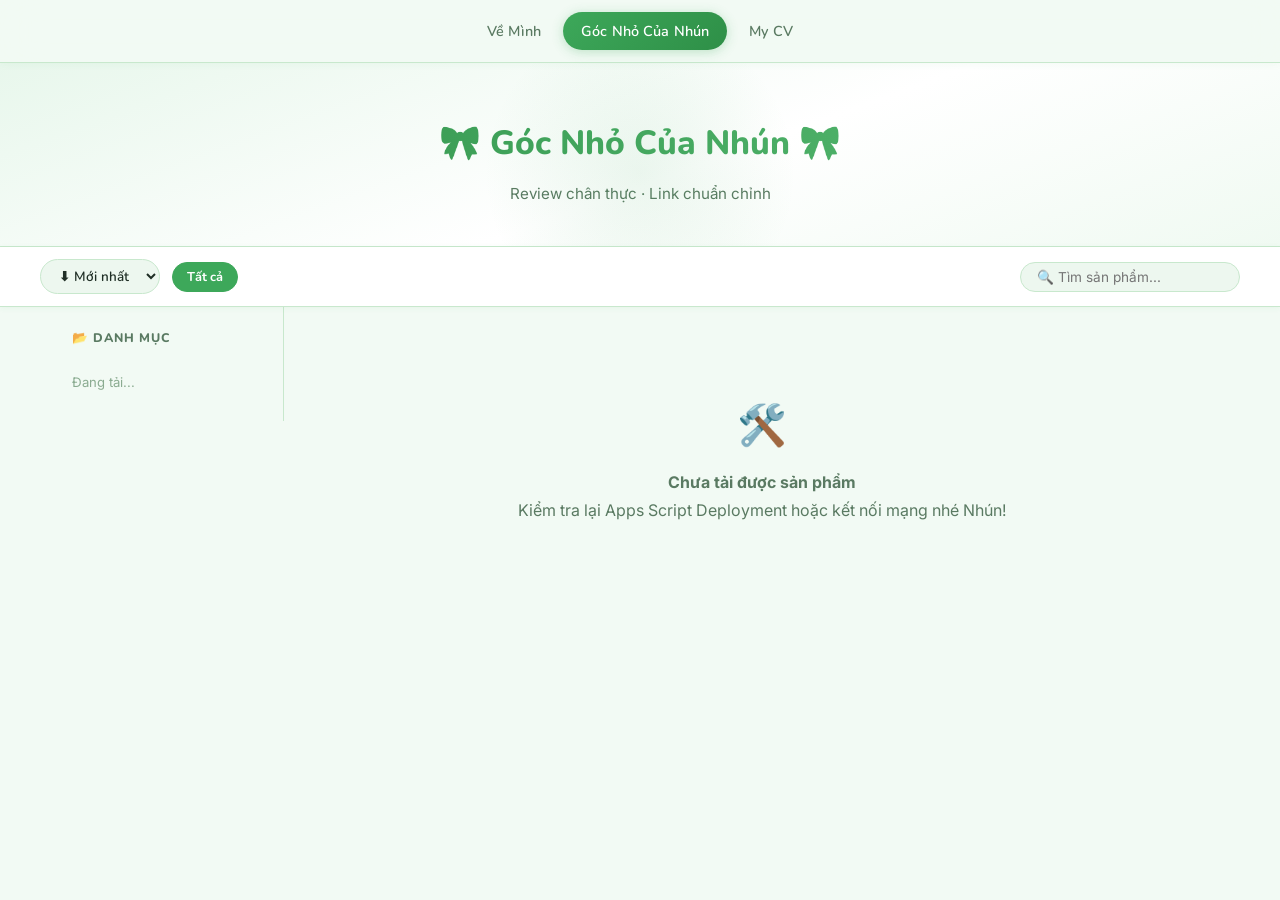
==== goc-nho.html @ 7b0ddc3e "Create structure source code" ====
<!DOCTYPE html>
<html lang="vi">
<head>
    <meta charset="UTF-8">
    <meta name="viewport" content="width=device-width, initial-scale=1.0">
    <title>Góc Nhỏ Của Nhún | Review sản phẩm</title>
    <meta name="description" content="Review chân thực, link affiliate chuẩn chỉnh từ Nhung Nguyễn.">
    <link rel="stylesheet" href="assets/css/style.css">
    <link rel="stylesheet" href="assets/css/goc-nho.css">
</head>
<body>
    <nav class="navbar">
        <a href="index.html">Về Mình</a>
        <a href="goc-nho.html" class="active">Góc Nhỏ Của Nhún</a>
        <a href="#" onclick="alert('Vui lòng liên hệ gmail nhung14042001@gmail.com'); return false;">My CV</a>
    </nav>

    <header class="shop-header">
        <h1>🎀 Góc Nhỏ Của Nhún 🎀</h1>
        <p>Review chân thực · Link chuẩn chỉnh</p>
    </header>

    <!-- Toolbar: Sort / Filter / Search -->
    <div class="toolbar">
        <div class="toolbar-inner">
            <select class="sort-select" id="sortSelect">
                <option value="newest">⬇ Mới nhất</option>
                <option value="oldest">⬆ Cũ nhất</option>
                <option value="az">A → Z</option>
            </select>

            <div class="filter-pills" id="filterPills">
                <button class="pill-btn active" data-cat="all">Tất cả</button>
                <!-- Categories added by JS -->
            </div>

            <div class="search-wrap">
                <input type="text" id="searchInput" class="search-input" placeholder="🔍 Tìm sản phẩm...">
            </div>
        </div>
    </div>

    <!-- Content: Sidebar + Grid -->
    <div class="content-layout">
        <aside class="sidebar" id="sidebar">
            <div class="sidebar-title">📂 Danh mục</div>
            <div id="categoryTree">
                <p style="font-size:0.82rem;color:var(--text-light);padding:8px">Đang tải...</p>
            </div>
        </aside>

        <main class="product-area">
            <div class="product-grid" id="productGrid">
                <p class="loading">✨ Đang tải sản phẩm từ Google Sheets...</p>
            </div>
            <p class="no-results hidden" id="noResults">😅 Không tìm thấy sản phẩm phù hợp</p>
        </main>
    </div>

    <script src="assets/js/api.js"></script>
</body>
</html>
---- assets/css/style.css ----
/* ===== GOOGLE FONTS ===== */
@import url('https://fonts.googleapis.com/css2?family=Nunito:wght@400;500;600;700;800&family=Inter:wght@300;400;500;600&display=swap');

/* ===== DESIGN TOKENS — Light Pastel Green ===== */
:root {
    /* Backgrounds */
    --bg:           #f2faf4;          /* very light sage */
    --bg-card:      #ffffff;
    --bg-card2:     #edf7ef;
    --bg-nav:       rgba(242, 250, 244, 0.92);

    /* Greens */
    --green-50:     #f0faf2;
    --green-100:    #d8f3de;
    --green-200:    #b4e8bf;
    --green-400:    #5bbf77;
    --green-500:    #3da85a;          /* main accent */
    --green-600:    #2e8f47;          /* darker accent */
    --green-700:    #1e6b32;

    /* Accent aliases */
    --accent:       #3da85a;
    --accent2:      #2e8f47;
    --accent-soft:  #b4e8bf;
    --accent-gold:  #f5c842;          /* warm pop */

    /* Text */
    --text:         #1f2e25;          /* deep forest */
    --text-muted:   #5a7a62;
    --text-light:   #8aab90;

    /* Border */
    --border:       #c8e8cd;
    --border-light: #a8d8b0;

    /* Other */
    --radius:       16px;
    --radius-sm:    10px;
    --shadow:       0 2px 20px rgba(61, 168, 90, 0.1);
    --shadow-card:  0 1px 12px rgba(61, 168, 90, 0.08);
}

/* ===== RESET ===== */
*, *::before, *::after {
    box-sizing: border-box;
    margin: 0;
    padding: 0;
}

html { scroll-behavior: smooth; }

body {
    font-family: 'Inter', 'Nunito', sans-serif;
    background: var(--bg);
    color: var(--text);
    line-height: 1.7;
    min-height: 100vh;
    -webkit-font-smoothing: antialiased;
}

/* ===== LAYOUT ===== */
.container {
    max-width: 1000px;
    margin: 0 auto;
    padding: 40px 24px 80px;
}

/* ===== NAVBAR ===== */
.navbar {
    position: sticky;
    top: 0;
    z-index: 100;
    display: flex;
    align-items: center;
    justify-content: center;
    gap: 4px;
    padding: 12px 32px;
    background: var(--bg-nav);
    backdrop-filter: blur(20px);
    -webkit-backdrop-filter: blur(20px);
    border-bottom: 1px solid var(--border);
    box-shadow: 0 1px 8px rgba(61, 168, 90, 0.06);
}

.navbar a {
    text-decoration: none;
    color: var(--text-muted);
    font-family: 'Nunito', sans-serif;
    font-size: 0.9rem;
    font-weight: 600;
    padding: 7px 18px;
    border-radius: 99px;
    transition: all 0.22s ease;
    letter-spacing: 0.01em;
    cursor: pointer;
}

.navbar a:hover {
    background: var(--green-100);
    color: var(--accent2);
}

.navbar a.active {
    background: linear-gradient(135deg, var(--accent), var(--accent2));
    color: #fff;
    box-shadow: 0 2px 12px rgba(61, 168, 90, 0.3);
}

/* ===== PROFILE HEADER ===== */
.profile-header {
    text-align: center;
    padding: 52px 32px 36px;
    background: linear-gradient(160deg, #e8f7ec 0%, #ffffff 55%, #f0faf2 100%);
    border: 1px solid var(--border);
    border-radius: var(--radius);
    margin-bottom: 24px;
    position: relative;
    overflow: hidden;
    box-shadow: var(--shadow-card);
}

.profile-header::before {
    content: '';
    position: absolute;
    top: -80px; left: 50%;
    transform: translateX(-50%);
    width: 360px; height: 360px;
    background: radial-gradient(circle, rgba(61, 168, 90, 0.1) 0%, transparent 65%);
    pointer-events: none;
}

.profile-header h1 {
    font-family: 'Nunito', sans-serif;
    font-size: 2.1rem;
    font-weight: 800;
    letter-spacing: -0.3px;
    background: linear-gradient(90deg, var(--accent2), #5bbf77);
    -webkit-background-clip: text;
    -webkit-text-fill-color: transparent;
    background-clip: text;
    margin-bottom: 6px;
}

.profile-header .subtitle {
    font-size: 0.95rem;
    color: var(--text-muted);
    font-weight: 400;
}

/* ===== SECTION CARDS ===== */
.content-section,
.section {
    background: var(--bg-card);
    border: 1px solid var(--border);
    border-radius: var(--radius);
    padding: 26px 30px;
    margin-bottom: 20px;
    transition: border-color 0.2s ease, box-shadow 0.2s ease;
    box-shadow: var(--shadow-card);
}

.content-section:hover,
.section:hover {
    border-color: var(--border-light);
    box-shadow: 0 4px 20px rgba(61, 168, 90, 0.12);
}

.content-section h2,
.section-title {
    font-family: 'Nunito', sans-serif;
    font-size: 1rem;
    font-weight: 700;
    color: var(--accent2);
    text-transform: uppercase;
    letter-spacing: 0.08em;
    margin-bottom: 14px;
    display: flex;
    align-items: center;
    gap: 10px;
}

.content-section h2::after,
.section-title::after {
    content: '';
    flex: 1;
    height: 1px;
    background: var(--border);
}

.content-section p {
    font-size: 0.93rem;
    color: var(--text-muted);
    margin-bottom: 8px;
    line-height: 1.8;
}

.content-section p:last-child { margin-bottom: 0; }

/* ===== SHOP HEADER (goc-nho) ===== */
.shop-header {
    text-align: center;
    padding: 52px 24px 40px;
    background: linear-gradient(160deg, #e8f7ec 0%, #ffffff 55%, #f0faf2 100%);
    border-bottom: 1px solid var(--border);
    position: relative;
    overflow: hidden;
}

.shop-header::before {
    content: '';
    position: absolute;
    top: -60px; left: 50%;
    transform: translateX(-50%);
    width: 340px; height: 340px;
    background: radial-gradient(circle, rgba(61, 168, 90, 0.1) 0%, transparent 65%);
    pointer-events: none;
}

.shop-header h1 {
    font-family: 'Nunito', sans-serif;
    font-size: 2.1rem;
    font-weight: 800;
    background: linear-gradient(90deg, var(--accent2), #5bbf77);
    -webkit-background-clip: text;
    -webkit-text-fill-color: transparent;
    background-clip: text;
    margin-bottom: 8px;
}

.shop-header p {
    font-size: 0.95rem;
    color: var(--text-muted);
}

/* ===== LOADING STATE ===== */
.loading {
    text-align: center;
    color: var(--text-light);
    font-size: 0.92rem;
    padding: 60px 24px;
    width: 100%;
    grid-column: 1 / -1;
}

/* ===== FOOTER ===== */
footer {
    text-align: center;
    padding: 28px 24px;
    font-size: 0.8rem;
    color: var(--text-light);
    border-top: 1px solid var(--border);
}

/* ===== RESPONSIVE ===== */
@media (max-width: 640px) {
    .container { padding: 24px 16px 60px; }
    .profile-header { padding: 36px 18px 28px; }
    .profile-header h1 { font-size: 1.6rem; }
    .content-section, .section { padding: 20px 16px; }
    .navbar { gap: 2px; padding: 10px 12px; }
    .navbar a { padding: 6px 12px; font-size: 0.82rem; }
}
---- assets/css/goc-nho.css ----
/* ===== PRODUCT GRID PAGE ===== */

/* ---- Toolbar ---- */
.toolbar {
    background: #fff;
    border-bottom: 1px solid var(--border);
    padding: 12px 24px;
    position: sticky;
    top: 49px;
    z-index: 90;
    box-shadow: 0 1px 6px rgba(61,168,90,0.07);
}

.toolbar-inner {
    max-width: 1200px;
    margin: 0 auto;
    display: flex;
    align-items: center;
    gap: 12px;
    flex-wrap: wrap;
}

.sort-select {
    font-family: 'Nunito', sans-serif;
    font-size: 0.84rem;
    font-weight: 600;
    color: var(--text);
    background: var(--bg-card2);
    border: 1px solid var(--border);
    border-radius: 99px;
    padding: 6px 14px;
    cursor: pointer;
    outline: none;
    transition: border-color 0.2s;
}
.sort-select:focus { border-color: var(--accent); }

.filter-pills {
    display: flex;
    gap: 6px;
    flex-wrap: wrap;
    flex: 1;
}

.pill-btn {
    font-family: 'Nunito', sans-serif;
    font-size: 0.8rem;
    font-weight: 700;
    color: var(--text-muted);
    background: var(--bg-card2);
    border: 1px solid var(--border);
    border-radius: 99px;
    padding: 5px 14px;
    cursor: pointer;
    transition: all 0.18s;
    white-space: nowrap;
}
.pill-btn:hover { border-color: var(--accent); color: var(--accent2); }
.pill-btn.active {
    background: var(--accent);
    border-color: var(--accent);
    color: #fff;
}

.search-wrap { display: flex; align-items: center; }
.search-input {
    font-family: 'Inter', sans-serif;
    font-size: 0.85rem;
    color: var(--text);
    background: var(--bg-card2);
    border: 1px solid var(--border);
    border-radius: 99px;
    padding: 6px 16px;
    width: 220px;
    outline: none;
    transition: border-color 0.2s, width 0.3s;
}
.search-input:focus { border-color: var(--accent); width: 260px; }

/* ---- Layout ---- */
.content-layout {
    display: grid;
    grid-template-columns: 220px 1fr;
    gap: 0;
    max-width: 1200px;
    margin: 0 auto;
    padding: 0 24px 60px;
    align-items: start;
}

/* ---- Sidebar ---- */
.sidebar {
    position: sticky;
    top: 104px;
    max-height: calc(100vh - 120px);
    overflow-y: auto;
    padding: 20px 16px 20px 0;
    border-right: 1px solid var(--border);
}

.sidebar-title {
    font-family: 'Nunito', sans-serif;
    font-size: 0.78rem;
    font-weight: 800;
    color: var(--text-muted);
    text-transform: uppercase;
    letter-spacing: 0.08em;
    margin-bottom: 14px;
    padding-left: 8px;
}

.cat-group { margin-bottom: 4px; }

.cat-header {
    font-family: 'Nunito', sans-serif;
    font-size: 0.88rem;
    font-weight: 700;
    color: var(--text);
    padding: 6px 8px;
    border-radius: 8px;
    cursor: pointer;
    display: flex;
    align-items: center;
    gap: 6px;
    transition: background 0.15s;
    user-select: none;
}
.cat-header:hover { background: var(--green-100); }
.cat-header.active { color: var(--accent2); background: var(--green-100); }
.cat-arrow { font-size: 0.65rem; margin-left: auto; transition: transform 0.2s; }
.cat-group.open .cat-arrow { transform: rotate(90deg); }

.cat-items {
    display: none;
    padding-left: 14px;
}
.cat-group.open .cat-items { display: block; }

.cat-item {
    display: block;
    font-size: 0.8rem;
    color: var(--text-muted);
    padding: 4px 8px;
    border-radius: 6px;
    text-decoration: none;
    transition: color 0.15s, background 0.15s;
    white-space: nowrap;
    overflow: hidden;
    text-overflow: ellipsis;
    cursor: pointer;
}
.cat-item:hover { color: var(--accent2); background: var(--green-50); }
.cat-item.active { color: var(--accent2); font-weight: 600; }

/* ---- Product Area ---- */
.product-area { padding: 24px 0 0 24px; }

.product-grid {
    display: grid;
    grid-template-columns: repeat(auto-fill, minmax(210px, 1fr));
    gap: 18px;
}

/* ---- Product Card ---- */
.product-card {
    background: #fff;
    border: 1px solid var(--border);
    border-radius: var(--radius);
    overflow: hidden;
    cursor: pointer;
    transition: transform 0.22s, box-shadow 0.22s, border-color 0.22s;
    box-shadow: var(--shadow-card);
}
.product-card:hover {
    transform: translateY(-4px);
    border-color: var(--accent-soft);
    box-shadow: 0 8px 28px rgba(61,168,90,0.14);
}

.card-img {
    width: 100%;
    height: 200px;
    object-fit: cover;
    background: var(--green-50);
    display: block;
}

.card-img-placeholder {
    width: 100%;
    height: 200px;
    background: linear-gradient(135deg, var(--green-100), var(--green-200));
    display: flex;
    align-items: center;
    justify-content: center;
    font-size: 2.5rem;
}

.card-body {
    padding: 12px 14px 14px;
}

.card-category {
    font-size: 0.72rem;
    font-weight: 700;
    color: var(--accent);
    text-transform: uppercase;
    letter-spacing: 0.07em;
    margin-bottom: 4px;
}

.card-name {
    font-family: 'Nunito', sans-serif;
    font-size: 0.92rem;
    font-weight: 700;
    color: var(--text);
    line-height: 1.4;
}

/* ---- No results / Loading ---- */
.loading, .no-results {
    grid-column: 1 / -1;
    text-align: center;
    color: var(--text-light);
    font-size: 0.92rem;
    padding: 60px 24px;
}
.hidden { display: none !important; }

/* ===== DETAIL PAGE ===== */

.detail-back {
    display: inline-flex;
    align-items: center;
    gap: 6px;
    font-family: 'Nunito', sans-serif;
    font-size: 0.88rem;
    font-weight: 700;
    color: var(--accent2);
    text-decoration: none;
    padding: 6px 14px;
    border: 1px solid var(--border);
    border-radius: 99px;
    background: #fff;
    margin-bottom: 24px;
    transition: all 0.2s;
}
.detail-back:hover { background: var(--green-100); }

.detail-layout {
    display: grid;
    grid-template-columns: 300px 1fr;
    gap: 36px;
    align-items: start;
}

/* Left: image gallery */
.detail-gallery { display: flex; flex-direction: column; gap: 12px; }

.gallery-main {
    width: 100%;
    aspect-ratio: 1 / 1;
    border-radius: var(--radius);
    overflow: hidden;
    border: 1px solid var(--border);
    background: var(--green-50);
    position: relative;
}
.gallery-main img {
    width: 100%; height: 100%;
    object-fit: cover;
    display: block;
}
.gallery-thumbs {
    display: flex;
    gap: 8px;
    flex-wrap: wrap;
}
.gallery-thumb {
    width: 64px; height: 64px;
    border-radius: 8px;
    object-fit: cover;
    border: 2px solid var(--border);
    cursor: pointer;
    transition: border-color 0.15s;
}
.gallery-thumb.active, .gallery-thumb:hover { border-color: var(--accent); }

/* Right: info */
.detail-info { display: flex; flex-direction: column; gap: 20px; }

.detail-name {
    font-family: 'Nunito', sans-serif;
    font-size: 1.5rem;
    font-weight: 800;
    color: var(--text);
    line-height: 1.3;
}

.detail-links { display: flex; flex-direction: column; gap: 10px; }

.detail-link-row {
    display: flex;
    align-items: center;
    gap: 10px;
    font-size: 0.9rem;
}

.detail-link-label {
    font-weight: 600;
    color: var(--text);
    white-space: nowrap;
    min-width: 120px;
}

.detail-link-btn {
    display: inline-flex;
    align-items: center;
    gap: 6px;
    color: var(--accent2);
    text-decoration: none;
    font-weight: 600;
    font-size: 0.85rem;
    border: 1px solid var(--border);
    border-radius: 99px;
    padding: 4px 12px;
    transition: all 0.18s;
    background: var(--green-50);
}
.detail-link-btn:hover { background: var(--green-100); border-color: var(--accent); }

/* Reviews section */
.reviews-title {
    font-family: 'Nunito', sans-serif;
    font-size: 1rem;
    font-weight: 800;
    color: var(--text);
    margin-bottom: 12px;
    display: flex;
    align-items: center;
    gap: 8px;
}
.reviews-title::after { content: ''; flex: 1; height: 1px; background: var(--border); }

.review-table { display: flex; flex-direction: column; gap: 0; }

.review-row {
    display: grid;
    grid-template-columns: 1fr auto;
    gap: 16px;
    padding: 12px 0;
    border-bottom: 1px solid var(--green-100);
    align-items: start;
}
.review-row:last-child { border-bottom: none; }

.review-date {
    font-family: 'Nunito', sans-serif;
    font-size: 0.78rem;
    font-weight: 700;
    color: var(--accent);
    margin-bottom: 3px;
}

.review-content {
    font-size: 0.88rem;
    color: var(--text-muted);
    line-height: 1.7;
}

.review-video {
    flex-shrink: 0;
    font-size: 0.82rem;
    color: var(--accent2);
    text-decoration: none;
    font-weight: 600;
    white-space: nowrap;
    display: flex;
    align-items: center;
    gap: 4px;
    border: 1px solid var(--border);
    border-radius: 99px;
    padding: 4px 10px;
    background: var(--green-50);
    transition: all 0.18s;
    align-self: start;
    margin-top: 2px;
}
.review-video:hover { background: var(--green-100); border-color: var(--accent); }

/* ===== ERROR STATE ===== */
.error-state {
    text-align: center;
    color: var(--text-muted);
    padding: 60px 24px;
    grid-column: 1 / -1;
}
.error-state .icon { font-size: 2.5rem; margin-bottom: 10px; }

/* ===== RESPONSIVE ===== */
@media (max-width: 860px) {
    .content-layout { grid-template-columns: 1fr; padding: 0 16px 60px; }
    .sidebar { position: static; max-height: none; border-right: none; border-bottom: 1px solid var(--border); padding: 16px 0; }
    .product-area { padding: 16px 0 0; }
    .detail-layout { grid-template-columns: 1fr; }
    .detail-gallery { flex-direction: row; flex-wrap: wrap; }
    .gallery-main { width: 100%; aspect-ratio: 16/9; }
}
@media (max-width: 640px) {
    .toolbar-inner { gap: 8px; }
    .search-input { width: 160px; }
    .search-input:focus { width: 190px; }
    .product-grid { grid-template-columns: repeat(2, 1fr); gap: 12px; }
}
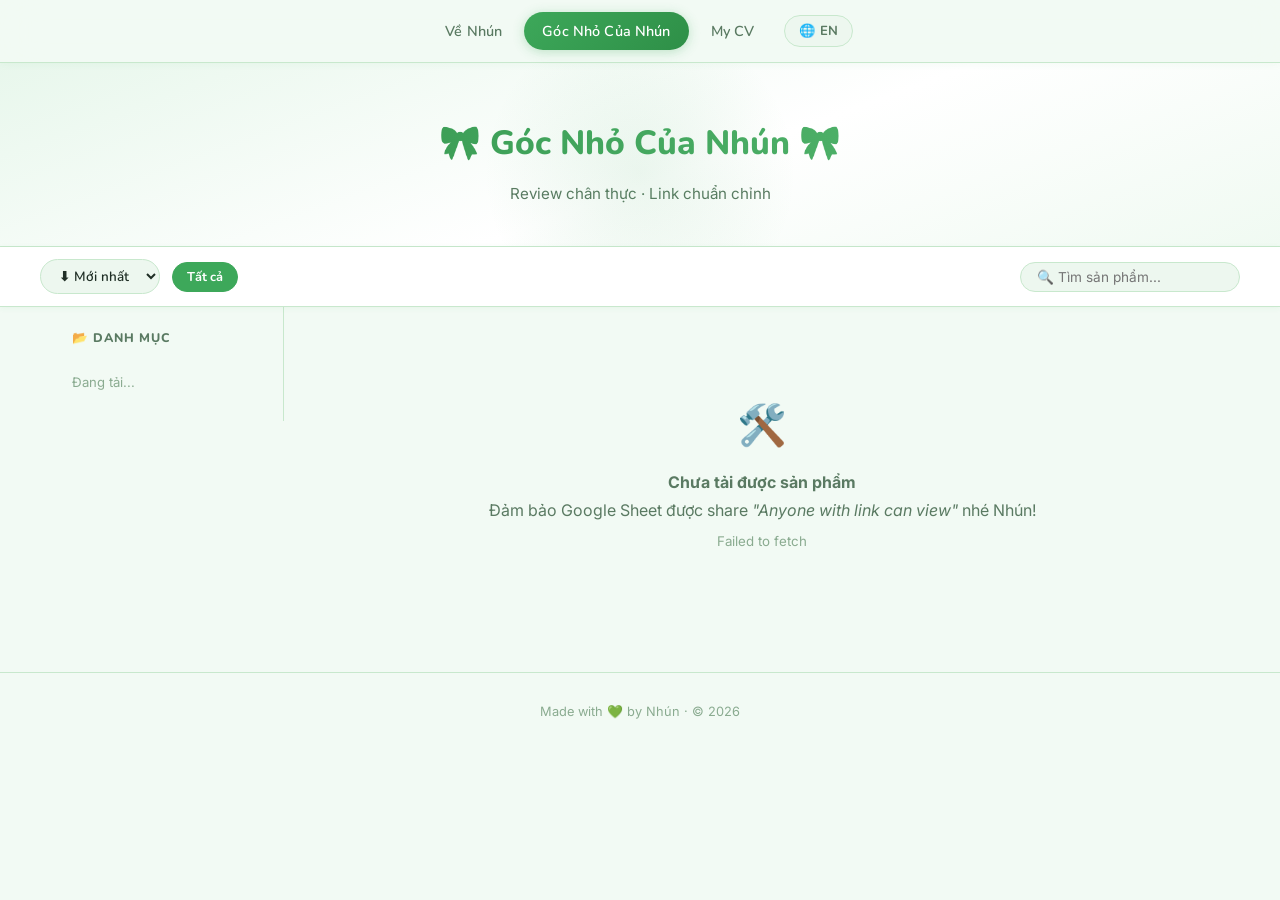
==== commit df110446: "feat: shop as landing page, ve-nhun.html for about, VI/EN lang toggle on all pages" ====
--- a/goc-nho.html
+++ b/goc-nho.html
@@ -10,32 +10,35 @@
 </head>
 <body>
     <nav class="navbar">
-        <a href="index.html">Về Mình</a>
-        <a href="goc-nho.html" class="active">Góc Nhỏ Của Nhún</a>
-        <a href="#" onclick="alert('Vui lòng liên hệ gmail nhung14042001@gmail.com'); return false;">My CV</a>
+        <a href="ve-nhun.html" data-vi="Về Nhún" data-en="About Me">Về Nhún</a>
+        <a href="goc-nho.html" class="active" data-vi="Góc Nhỏ Của Nhún" data-en="Nhún's Corner">Góc Nhỏ Của Nhún</a>
+        <a href="#" onclick="showCvAlert(); return false;" data-vi="My CV" data-en="My CV">My CV</a>
+        <button class="lang-btn" id="langToggle" onclick="toggleLang()">🌐 EN</button>
     </nav>
 
     <header class="shop-header">
-        <h1>🎀 Góc Nhỏ Của Nhún 🎀</h1>
-        <p>Review chân thực · Link chuẩn chỉnh</p>
+        <h1 data-vi="🎀 Góc Nhỏ Của Nhún 🎀" data-en="🎀 Nhún's Corner 🎀">🎀 Góc Nhỏ Của Nhún 🎀</h1>
+        <p data-vi="Review chân thực · Link chuẩn chỉnh" data-en="Honest reviews · Legit affiliate links">Review chân thực · Link chuẩn chỉnh</p>
     </header>
 
     <!-- Toolbar: Sort / Filter / Search -->
     <div class="toolbar">
         <div class="toolbar-inner">
             <select class="sort-select" id="sortSelect">
-                <option value="newest">⬇ Mới nhất</option>
-                <option value="oldest">⬆ Cũ nhất</option>
+                <option value="newest" data-vi="⬇ Mới nhất" data-en="⬇ Latest">⬇ Mới nhất</option>
+                <option value="oldest" data-vi="⬆ Cũ nhất" data-en="⬆ Oldest">⬆ Cũ nhất</option>
                 <option value="az">A → Z</option>
             </select>
 
             <div class="filter-pills" id="filterPills">
-                <button class="pill-btn active" data-cat="all">Tất cả</button>
-                <!-- Categories added by JS -->
+                <button class="pill-btn active" data-cat="all" onclick="setCatFilter('all', this)"
+                        data-vi="Tất cả" data-en="All">Tất cả</button>
             </div>
 
             <div class="search-wrap">
-                <input type="text" id="searchInput" class="search-input" placeholder="🔍 Tìm sản phẩm...">
+                <input type="text" id="searchInput" class="search-input"
+                       data-ph-vi="🔍 Tìm sản phẩm..." data-ph-en="🔍 Search products..."
+                       placeholder="🔍 Tìm sản phẩm...">
             </div>
         </div>
     </div>
@@ -43,20 +46,29 @@
     <!-- Content: Sidebar + Grid -->
     <div class="content-layout">
         <aside class="sidebar" id="sidebar">
-            <div class="sidebar-title">📂 Danh mục</div>
+            <div class="sidebar-title" data-vi="📂 Danh mục" data-en="📂 Categories">📂 Danh mục</div>
             <div id="categoryTree">
-                <p style="font-size:0.82rem;color:var(--text-light);padding:8px">Đang tải...</p>
+                <p style="font-size:0.82rem;color:var(--text-light);padding:8px"
+                   data-vi="Đang tải..." data-en="Loading...">Đang tải...</p>
             </div>
         </aside>
 
         <main class="product-area">
             <div class="product-grid" id="productGrid">
-                <p class="loading">✨ Đang tải sản phẩm từ Google Sheets...</p>
+                <p class="loading" data-vi="✨ Đang tải sản phẩm..." data-en="✨ Loading products...">✨ Đang tải sản phẩm...</p>
             </div>
-            <p class="no-results hidden" id="noResults">😅 Không tìm thấy sản phẩm phù hợp</p>
+            <p class="no-results hidden" id="noResults"
+               data-vi="😅 Không tìm thấy sản phẩm phù hợp" data-en="😅 No matching products found">
+                😅 Không tìm thấy sản phẩm phù hợp
+            </p>
         </main>
     </div>
 
+    <footer>
+        <p data-vi="Made with 💚 by Nhún · © 2026" data-en="Made with 💚 by Nhún · © 2026">Made with 💚 by Nhún · © 2026</p>
+    </footer>
+
+    <script src="assets/js/lang.js"></script>
     <script src="assets/js/api.js"></script>
 </body>
 </html>
--- a/assets/css/style.css
+++ b/assets/css/style.css
@@ -106,6 +106,27 @@
     box-shadow: 0 2px 12px rgba(61, 168, 90, 0.3);
 }
 
+/* Language toggle button */
+.lang-btn {
+    font-family: 'Nunito', sans-serif;
+    font-size: 0.82rem;
+    font-weight: 700;
+    color: var(--text-muted);
+    background: var(--bg-card2);
+    border: 1.5px solid var(--border);
+    border-radius: 99px;
+    padding: 6px 14px;
+    cursor: pointer;
+    transition: all 0.2s;
+    margin-left: 8px;
+    letter-spacing: 0.01em;
+}
+.lang-btn:hover {
+    border-color: var(--accent);
+    color: var(--accent2);
+    background: var(--green-100);
+}
+
 /* ===== PROFILE HEADER ===== */
 .profile-header {
     text-align: center;
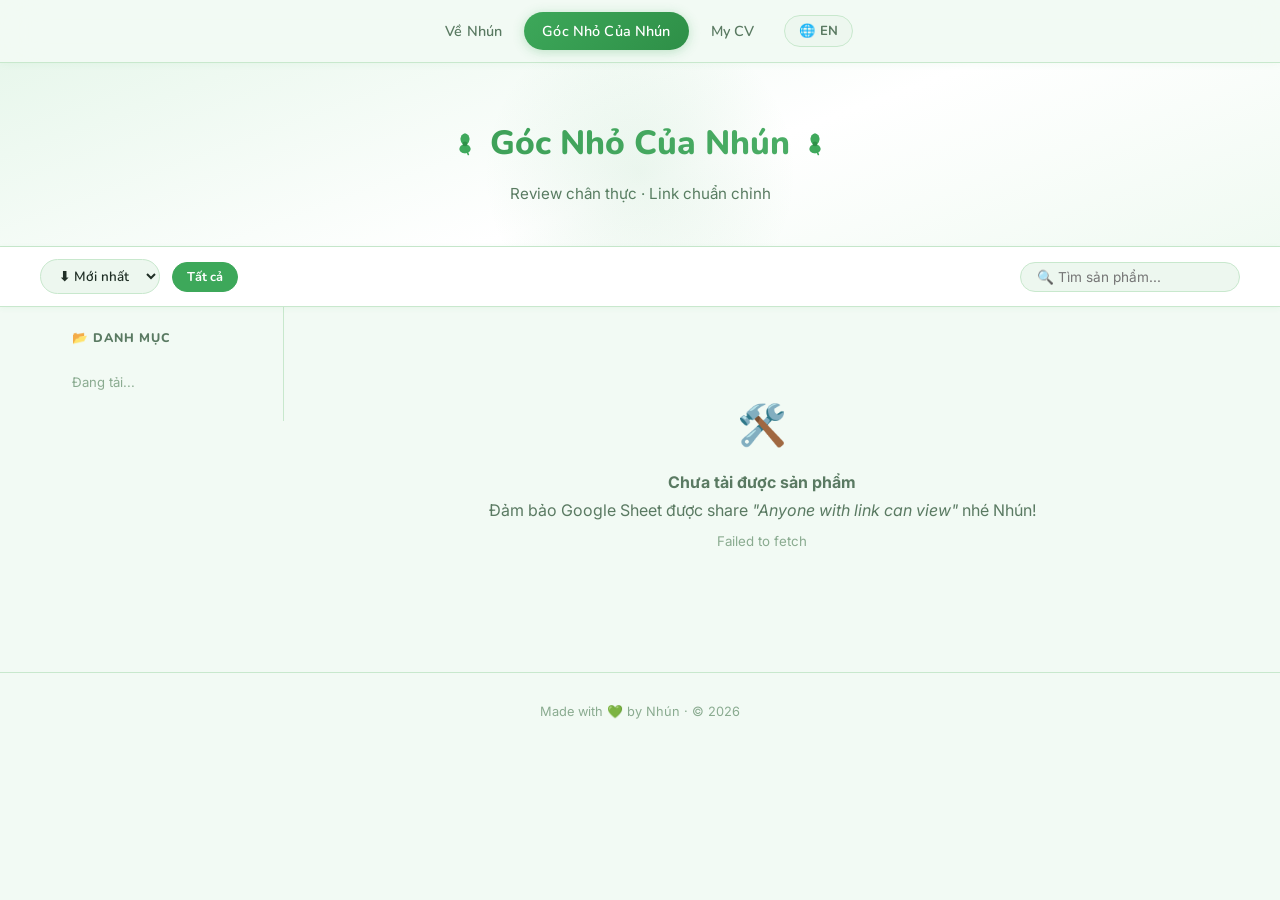
==== commit 094bbaec: "feat: replace bow/leaf emojis with consistent clover SVG icon (no font dependency)" ====
--- a/goc-nho.html
+++ b/goc-nho.html
@@ -17,7 +17,7 @@
     </nav>
 
     <header class="shop-header">
-        <h1 data-vi="🎀 Góc Nhỏ Của Nhún 🎀" data-en="🎀 Nhún's Corner 🎀">🎀 Góc Nhỏ Của Nhún 🎀</h1>
+        <h1 data-vi="Góc Nhỏ Của Nhún" data-en="Nhún's Corner">Góc Nhỏ Của Nhún</h1>
         <p data-vi="Review chân thực · Link chuẩn chỉnh" data-en="Honest reviews · Legit affiliate links">Review chân thực · Link chuẩn chỉnh</p>
     </header>
 
--- a/assets/css/style.css
+++ b/assets/css/style.css
@@ -246,6 +246,22 @@
     -webkit-text-fill-color: transparent;
     background-clip: text;
     margin-bottom: 8px;
+    display: flex;
+    align-items: center;
+    justify-content: center;
+    gap: 12px;
+}
+
+/* Clover SVG decorators flanking the shop title */
+.shop-header h1::before,
+.shop-header h1::after {
+    content: '';
+    display: inline-block;
+    width: 1.6rem;
+    height: 1.6rem;
+    background: url('../images/clover.svg') center / contain no-repeat;
+    flex-shrink: 0;
+    -webkit-text-fill-color: initial; /* reset gradient clip for pseudo-element */
 }
 
 .shop-header p {
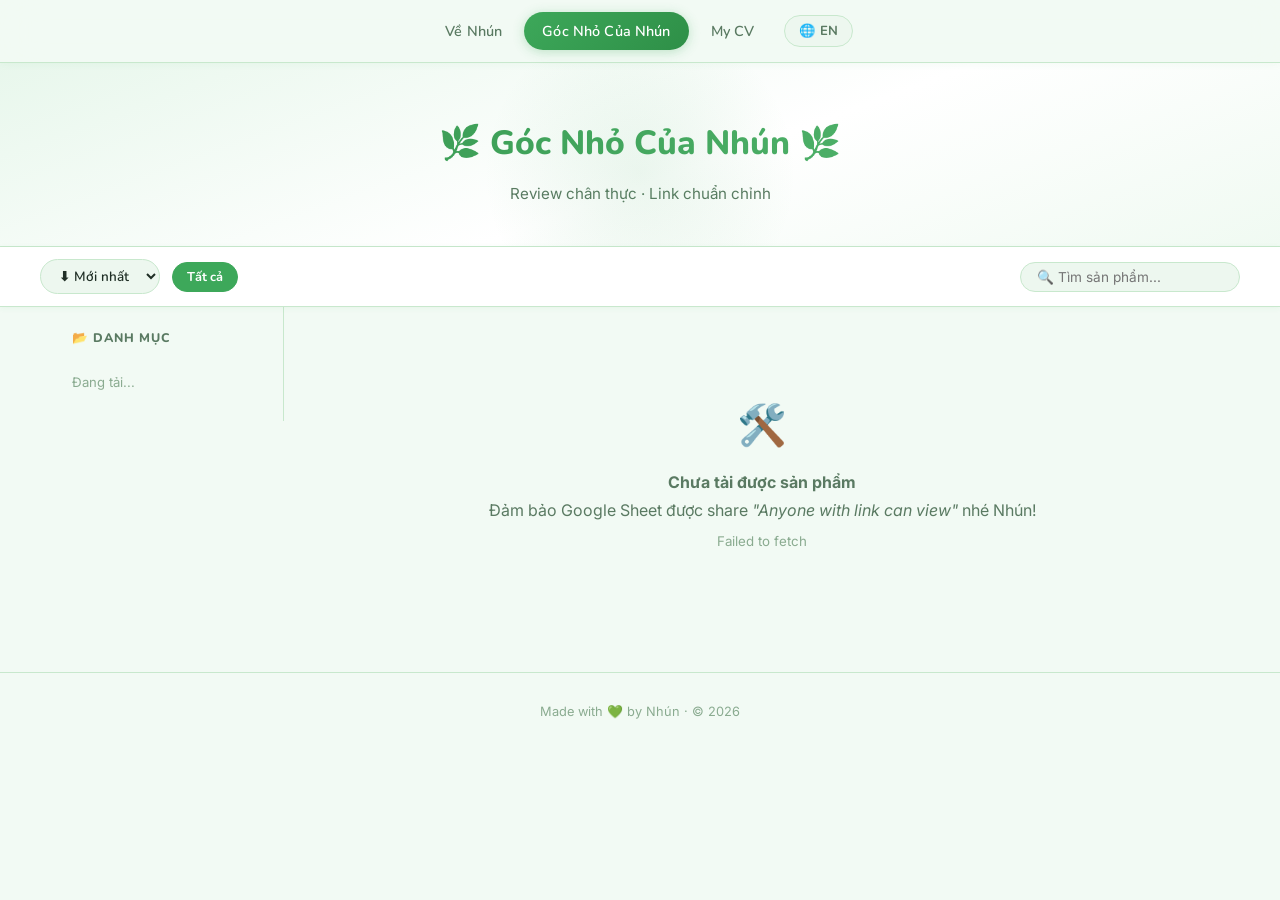
==== commit ccfeb5f1: "revert: restore 🌿 herb emoji icon across all pages, remove SVG clover approach" ====
--- a/goc-nho.html
+++ b/goc-nho.html
@@ -17,7 +17,7 @@
     </nav>
 
     <header class="shop-header">
-        <h1 data-vi="Góc Nhỏ Của Nhún" data-en="Nhún's Corner">Góc Nhỏ Của Nhún</h1>
+        <h1 data-vi="🌿 Góc Nhỏ Của Nhún 🌿" data-en="🌿 Nhún's Corner 🌿">🌿 Góc Nhỏ Của Nhún 🌿</h1>
         <p data-vi="Review chân thực · Link chuẩn chỉnh" data-en="Honest reviews · Legit affiliate links">Review chân thực · Link chuẩn chỉnh</p>
     </header>
 
--- a/assets/css/style.css
+++ b/assets/css/style.css
@@ -246,22 +246,6 @@
     -webkit-text-fill-color: transparent;
     background-clip: text;
     margin-bottom: 8px;
-    display: flex;
-    align-items: center;
-    justify-content: center;
-    gap: 12px;
-}
-
-/* Clover SVG decorators flanking the shop title */
-.shop-header h1::before,
-.shop-header h1::after {
-    content: '';
-    display: inline-block;
-    width: 1.6rem;
-    height: 1.6rem;
-    background: url('../images/clover.svg') center / contain no-repeat;
-    flex-shrink: 0;
-    -webkit-text-fill-color: initial; /* reset gradient clip for pseudo-element */
 }
 
 .shop-header p {
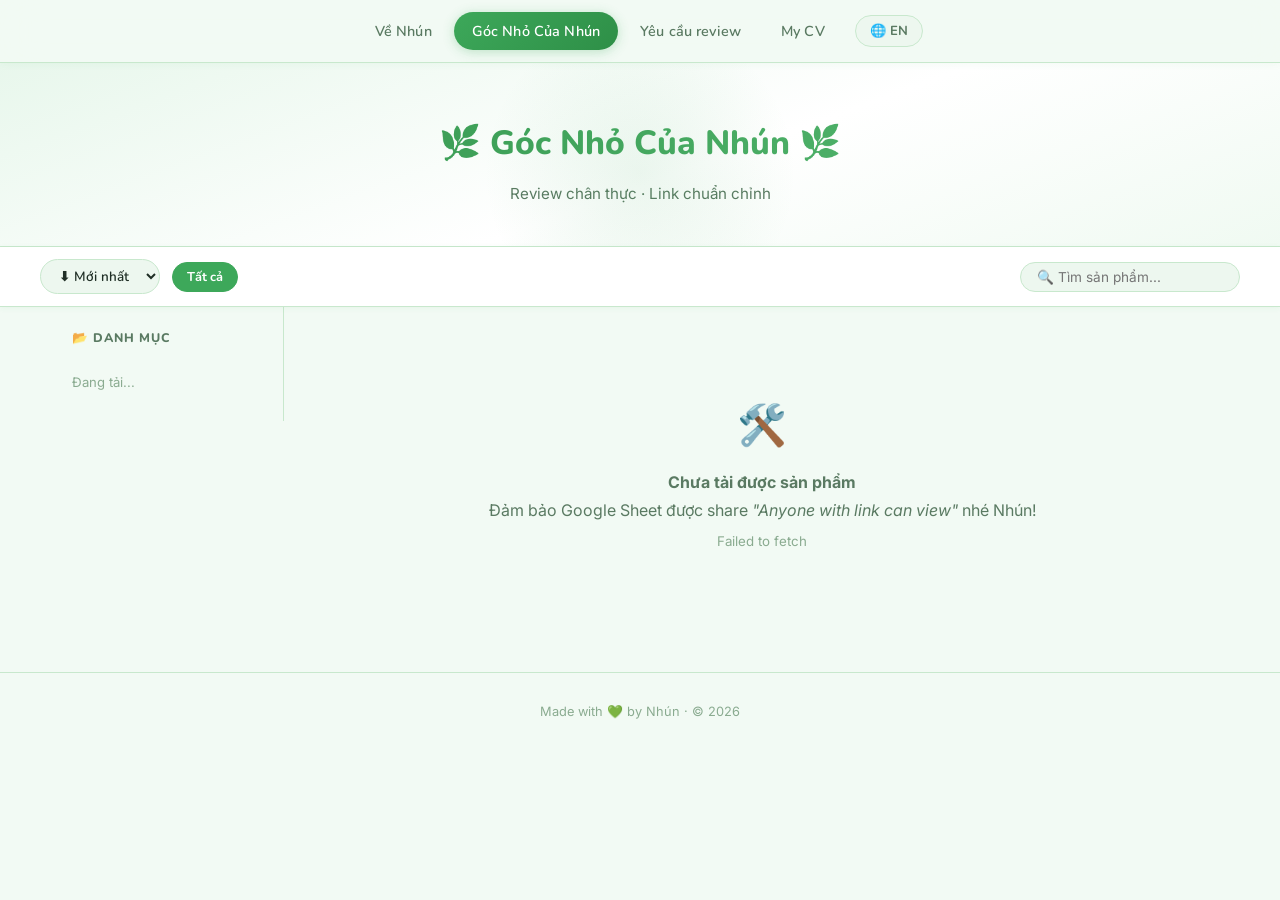
==== commit 329de502: "feat: image lightbox, related products in reviews, feedback form, yeu-cau-review tab" ====
--- a/goc-nho.html
+++ b/goc-nho.html
@@ -12,6 +12,7 @@
     <nav class="navbar">
         <a href="ve-nhun.html" data-vi="Về Nhún" data-en="About Me">Về Nhún</a>
         <a href="goc-nho.html" class="active" data-vi="Góc Nhỏ Của Nhún" data-en="Nhún's Corner">Góc Nhỏ Của Nhún</a>
+        <a href="yeu-cau-review.html" data-vi="Yêu cầu review" data-en="Request Review">Yêu cầu review</a>
         <a href="#" onclick="showCvAlert(); return false;" data-vi="My CV" data-en="My CV">My CV</a>
         <button class="lang-btn" id="langToggle" onclick="toggleLang()">🌐 EN</button>
     </nav>
--- a/assets/css/goc-nho.css
+++ b/assets/css/goc-nho.css
@@ -410,4 +410,239 @@
     .search-input { width: 160px; }
     .search-input:focus { width: 190px; }
     .product-grid { grid-template-columns: repeat(2, 1fr); gap: 12px; }
-}+}
+
+/* ===================================================
+   IMAGE LIGHTBOX
+   =================================================== */
+#imgLightbox {
+    display: none;
+    position: fixed;
+    inset: 0;
+    z-index: 9999;
+    background: rgba(0,0,0,0.85);
+    backdrop-filter: blur(6px);
+    -webkit-backdrop-filter: blur(6px);
+    align-items: center;
+    justify-content: center;
+    cursor: zoom-out;
+    animation: lbFadeIn 0.2s ease;
+}
+#imgLightbox.open { display: flex; }
+@keyframes lbFadeIn { from { opacity:0 } to { opacity:1 } }
+
+#imgLightbox #lbImg {
+    max-width: 92vw;
+    max-height: 90vh;
+    object-fit: contain;
+    border-radius: 10px;
+    box-shadow: 0 24px 80px rgba(0,0,0,0.5);
+    cursor: default;
+    animation: lbSlideUp 0.22s ease;
+}
+@keyframes lbSlideUp { from { transform: translateY(18px); opacity:0 } to { transform: none; opacity:1 } }
+
+.lb-close {
+    position: fixed;
+    top: 16px;
+    right: 20px;
+    background: rgba(255,255,255,0.15);
+    color: #fff;
+    border: none;
+    border-radius: 50%;
+    width: 38px;
+    height: 38px;
+    font-size: 1.1rem;
+    cursor: pointer;
+    display: flex;
+    align-items: center;
+    justify-content: center;
+    transition: background 0.18s;
+    z-index: 10000;
+}
+.lb-close:hover { background: rgba(255,255,255,0.3); }
+
+/* ===================================================
+   RELATED PRODUCTS IN REVIEW ROWS
+   =================================================== */
+.review-related {
+    display: flex;
+    flex-wrap: wrap;
+    align-items: center;
+    gap: 6px;
+    margin-top: 8px;
+    padding-top: 8px;
+    border-top: 1px dashed var(--border);
+}
+.related-label {
+    font-size: 0.78rem;
+    color: var(--text-muted);
+    font-weight: 600;
+    white-space: nowrap;
+}
+.related-link {
+    display: inline-block;
+    font-size: 0.78rem;
+    font-weight: 600;
+    color: var(--accent2);
+    background: var(--green-100);
+    border: 1px solid var(--accent-soft);
+    border-radius: 99px;
+    padding: 2px 10px;
+    text-decoration: none;
+    transition: background 0.18s, border-color 0.18s;
+}
+.related-link:hover {
+    background: var(--accent-soft);
+    border-color: var(--accent);
+    color: #fff;
+}
+
+/* ===================================================
+   FEEDBACK FORM (product detail + review request)
+   =================================================== */
+.feedback-section {
+    margin-top: 28px;
+    padding-top: 20px;
+    border-top: 1px solid var(--border);
+}
+.feedback-desc {
+    font-size: 0.9rem;
+    color: var(--text-muted);
+    margin-bottom: 14px;
+    line-height: 1.6;
+}
+.feedback-form {
+    display: flex;
+    flex-direction: column;
+    gap: 10px;
+}
+.fb-input, .fb-textarea {
+    font-family: 'Inter', sans-serif;
+    font-size: 0.88rem;
+    color: var(--text);
+    background: var(--bg-card2);
+    border: 1px solid var(--border);
+    border-radius: var(--radius-sm);
+    padding: 10px 14px;
+    outline: none;
+    transition: border-color 0.2s, box-shadow 0.2s;
+    resize: vertical;
+}
+.fb-input:focus, .fb-textarea:focus {
+    border-color: var(--accent);
+    box-shadow: 0 0 0 3px rgba(61,168,90,0.12);
+}
+.fb-textarea { min-height: 80px; }
+.fb-btn {
+    font-family: 'Nunito', sans-serif;
+    font-size: 0.9rem;
+    font-weight: 700;
+    color: #fff;
+    background: var(--accent);
+    border: none;
+    border-radius: var(--radius-sm);
+    padding: 10px 22px;
+    cursor: pointer;
+    align-self: flex-start;
+    transition: background 0.2s, transform 0.15s;
+}
+.fb-btn:hover:not(:disabled) { background: var(--accent2); transform: translateY(-1px); }
+.fb-btn:disabled { opacity: 0.6; cursor: not-allowed; }
+
+/* ===================================================
+   TOAST NOTIFICATION
+   =================================================== */
+#nhunToast {
+    position: fixed;
+    bottom: -80px;
+    left: 50%;
+    transform: translateX(-50%);
+    background: var(--accent2);
+    color: #fff;
+    font-family: 'Nunito', sans-serif;
+    font-size: 0.92rem;
+    font-weight: 600;
+    padding: 12px 24px;
+    border-radius: 99px;
+    box-shadow: 0 8px 30px rgba(0,0,0,0.2);
+    z-index: 9998;
+    white-space: nowrap;
+    transition: bottom 0.35s cubic-bezier(0.34,1.56,0.64,1), opacity 0.3s;
+    opacity: 0;
+}
+#nhunToast.toast-show { bottom: 28px; opacity: 1; }
+#nhunToast.toast-error { background: #e05252; }
+
+/* ===================================================
+   YEU CAU REVIEW PAGE
+   =================================================== */
+.review-request-page .rr-card {
+    background: var(--bg-card2);
+    border: 1px solid var(--border);
+    border-radius: var(--radius);
+    padding: 28px 32px;
+    max-width: 600px;
+    margin: 0 auto;
+}
+.rr-priority {
+    background: var(--green-100);
+    border: 1.5px solid var(--accent-soft);
+    border-radius: var(--radius-sm);
+    padding: 16px 20px;
+    margin-bottom: 24px;
+}
+.rr-priority h3 {
+    font-family: 'Nunito', sans-serif;
+    font-size: 0.9rem;
+    font-weight: 800;
+    color: var(--accent2);
+    margin-bottom: 10px;
+}
+.rr-priority li {
+    font-size: 0.85rem;
+    color: var(--text-muted);
+    line-height: 1.7;
+    margin-left: 16px;
+}
+.rr-form { display: flex; flex-direction: column; gap: 12px; }
+.rr-label {
+    font-size: 0.82rem;
+    font-weight: 600;
+    color: var(--text-muted);
+    margin-bottom: 2px;
+    display: block;
+}
+.rr-input, .rr-textarea {
+    font-family: 'Inter', sans-serif;
+    font-size: 0.88rem;
+    color: var(--text);
+    background: #fff;
+    border: 1px solid var(--border);
+    border-radius: var(--radius-sm);
+    padding: 10px 14px;
+    outline: none;
+    transition: border-color 0.2s, box-shadow 0.2s;
+    width: 100%;
+    box-sizing: border-box;
+}
+.rr-input:focus, .rr-textarea:focus {
+    border-color: var(--accent);
+    box-shadow: 0 0 0 3px rgba(61,168,90,0.12);
+}
+.rr-textarea { min-height: 90px; resize: vertical; }
+.rr-submit-btn {
+    font-family: 'Nunito', sans-serif;
+    font-size: 0.95rem;
+    font-weight: 800;
+    color: #fff;
+    background: linear-gradient(90deg, var(--accent), #5bbf77);
+    border: none;
+    border-radius: var(--radius-sm);
+    padding: 12px 28px;
+    cursor: pointer;
+    transition: opacity 0.2s, transform 0.15s;
+    align-self: flex-start;
+}
+.rr-submit-btn:hover:not(:disabled) { opacity: 0.88; transform: translateY(-1px); }
+.rr-submit-btn:disabled { opacity: 0.55; cursor: not-allowed; }
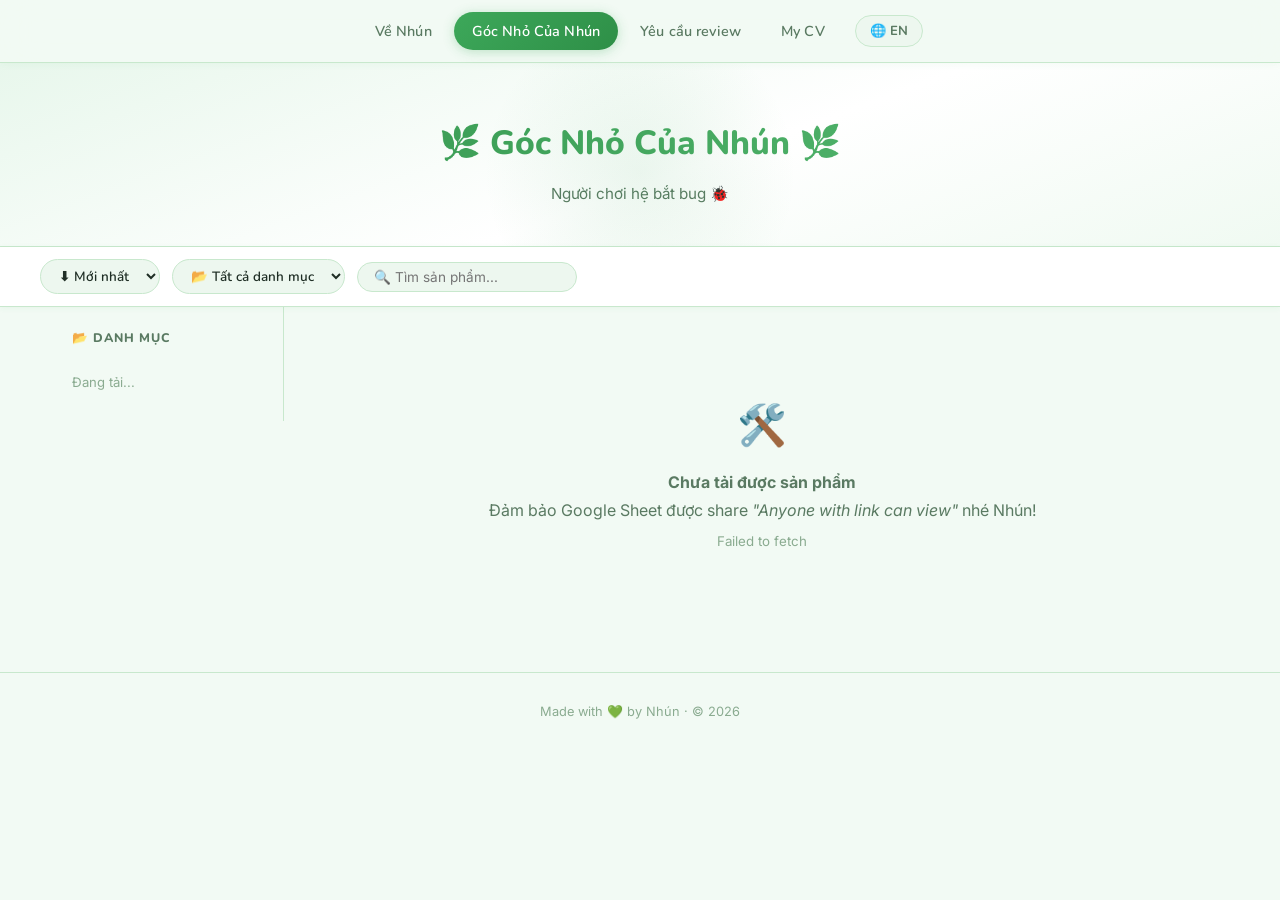
==== commit 906bc3f2: "fix: replace category filter pills with select dropdown to fix mobile layout overflow" ====
--- a/goc-nho.html
+++ b/goc-nho.html
@@ -1,5 +1,6 @@
 <!DOCTYPE html>
 <html lang="vi">
+
 <head>
     <meta charset="UTF-8">
     <meta name="viewport" content="width=device-width, initial-scale=1.0">
@@ -8,6 +9,7 @@
     <link rel="stylesheet" href="assets/css/style.css">
     <link rel="stylesheet" href="assets/css/goc-nho.css">
 </head>
+
 <body>
     <nav class="navbar">
         <a href="ve-nhun.html" data-vi="Về Nhún" data-en="About Me">Về Nhún</a>
@@ -19,7 +21,8 @@
 
     <header class="shop-header">
         <h1 data-vi="🌿 Góc Nhỏ Của Nhún 🌿" data-en="🌿 Nhún's Corner 🌿">🌿 Góc Nhỏ Của Nhún 🌿</h1>
-        <p data-vi="Review chân thực · Link chuẩn chỉnh" data-en="Honest reviews · Legit affiliate links">Review chân thực · Link chuẩn chỉnh</p>
+        <p data-vi="Người chơi hệ bắt bug 🐞" data-en="🐞 Bug-catching players">Người chơi hệ bắt bug 🐞
+        </p>
     </header>
 
     <!-- Toolbar: Sort / Filter / Search -->
@@ -31,15 +34,13 @@
                 <option value="az">A → Z</option>
             </select>
 
-            <div class="filter-pills" id="filterPills">
-                <button class="pill-btn active" data-cat="all" onclick="setCatFilter('all', this)"
-                        data-vi="Tất cả" data-en="All">Tất cả</button>
-            </div>
+            <select id="catSelect" class="sort-select" onchange="setCatFilter(this.value)">
+                <option value="all" data-vi="📂 Tất cả danh mục" data-en="📂 All categories">📂 Tất cả danh mục</option>
+            </select>
 
             <div class="search-wrap">
-                <input type="text" id="searchInput" class="search-input"
-                       data-ph-vi="🔍 Tìm sản phẩm..." data-ph-en="🔍 Search products..."
-                       placeholder="🔍 Tìm sản phẩm...">
+                <input type="text" id="searchInput" class="search-input" data-ph-vi="🔍 Tìm sản phẩm..."
+                    data-ph-en="🔍 Search products..." placeholder="🔍 Tìm sản phẩm...">
             </div>
         </div>
     </div>
@@ -49,27 +50,30 @@
         <aside class="sidebar" id="sidebar">
             <div class="sidebar-title" data-vi="📂 Danh mục" data-en="📂 Categories">📂 Danh mục</div>
             <div id="categoryTree">
-                <p style="font-size:0.82rem;color:var(--text-light);padding:8px"
-                   data-vi="Đang tải..." data-en="Loading...">Đang tải...</p>
+                <p style="font-size:0.82rem;color:var(--text-light);padding:8px" data-vi="Đang tải..."
+                    data-en="Loading...">Đang tải...</p>
             </div>
         </aside>
 
         <main class="product-area">
             <div class="product-grid" id="productGrid">
-                <p class="loading" data-vi="✨ Đang tải sản phẩm..." data-en="✨ Loading products...">✨ Đang tải sản phẩm...</p>
+                <p class="loading" data-vi="✨ Đang tải sản phẩm..." data-en="✨ Loading products...">✨ Đang tải sản
+                    phẩm...</p>
             </div>
-            <p class="no-results hidden" id="noResults"
-               data-vi="😅 Không tìm thấy sản phẩm phù hợp" data-en="😅 No matching products found">
+            <p class="no-results hidden" id="noResults" data-vi="😅 Không tìm thấy sản phẩm phù hợp"
+                data-en="😅 No matching products found">
                 😅 Không tìm thấy sản phẩm phù hợp
             </p>
         </main>
     </div>
 
     <footer>
-        <p data-vi="Made with 💚 by Nhún · © 2026" data-en="Made with 💚 by Nhún · © 2026">Made with 💚 by Nhún · © 2026</p>
+        <p data-vi="Made with 💚 by Nhún · © 2026" data-en="Made with 💚 by Nhún · © 2026">Made with 💚 by Nhún · © 2026
+        </p>
     </footer>
 
     <script src="assets/js/lang.js"></script>
     <script src="assets/js/api.js"></script>
 </body>
+
 </html>
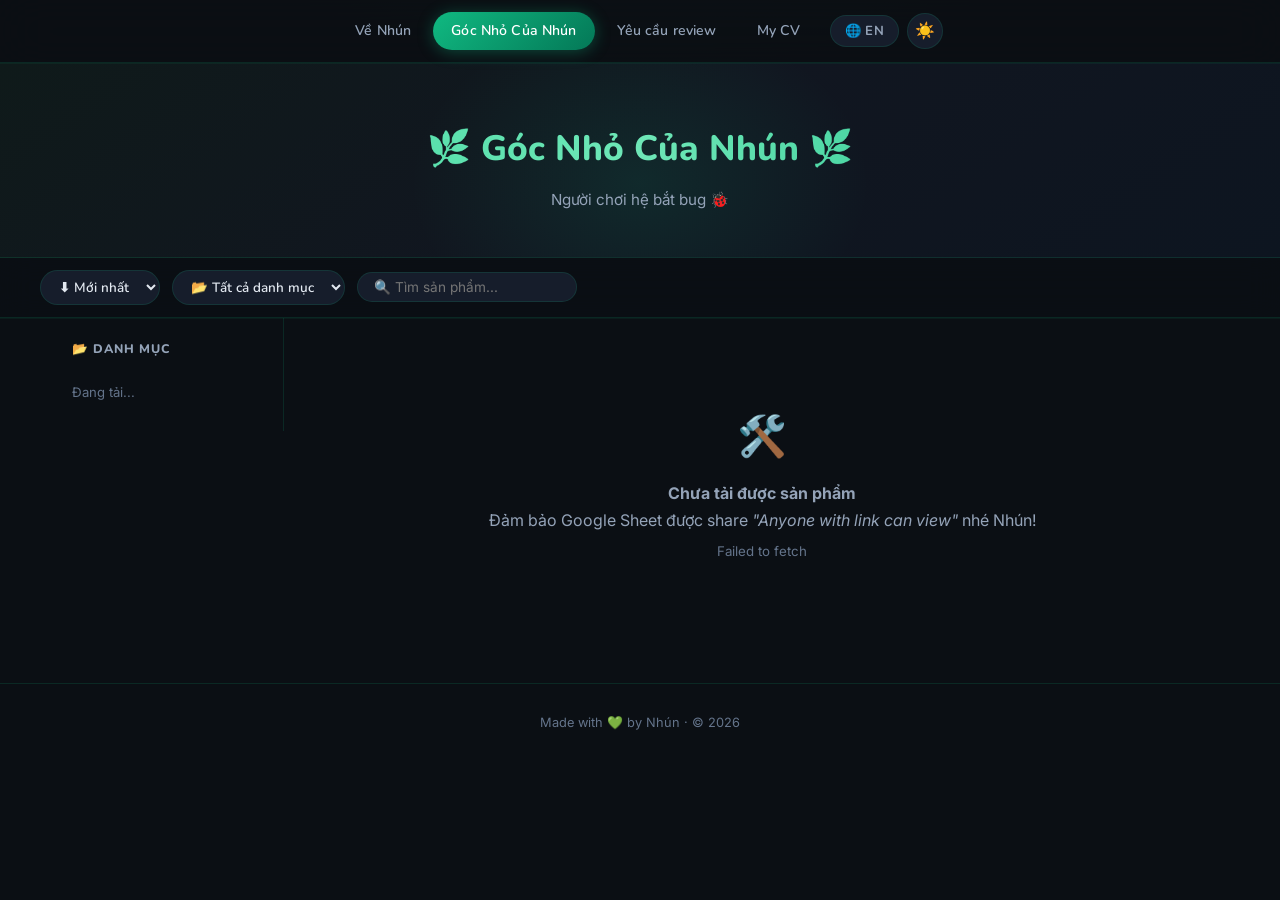
==== commit 6692f800: "feat: migrate site to dark mode theme and implement dynamic theme toggling" ====
--- a/goc-nho.html
+++ b/goc-nho.html
@@ -8,6 +8,7 @@
     <meta name="description" content="Review chân thực, link affiliate chuẩn chỉnh từ Nhung Nguyễn.">
     <link rel="stylesheet" href="assets/css/style.css">
     <link rel="stylesheet" href="assets/css/goc-nho.css">
+    <script src="assets/js/theme.js"></script>
 </head>
 
 <body>
@@ -17,6 +18,7 @@
         <a href="yeu-cau-review.html" data-vi="Yêu cầu review" data-en="Request Review">Yêu cầu review</a>
         <a href="#" onclick="showCvAlert(); return false;" data-vi="My CV" data-en="My CV">My CV</a>
         <button class="lang-btn" id="langToggle" onclick="toggleLang()">🌐 EN</button>
+        <button class="theme-btn" onclick="toggleTheme()" title="Đổi giao diện">☀️</button>
     </nav>
 
     <header class="shop-header">
--- a/assets/css/style.css
+++ b/assets/css/style.css
@@ -1,43 +1,47 @@
 /* ===== GOOGLE FONTS ===== */
-@import url('https://fonts.googleapis.com/css2?family=Nunito:wght@400;500;600;700;800&family=Inter:wght@300;400;500;600&display=swap');
-
-/* ===== DESIGN TOKENS — Light Pastel Green ===== */
+@import url('https://fonts.googleapis.com/css2?family=Nunito:wght@400;500;600;700;800&family=Inter:wght@300;400;500;600;700&display=swap');
+
+/* ===== DESIGN TOKENS — Modern Dark Emerald ===== */
 :root {
     /* Backgrounds */
-    --bg:           #f2faf4;          /* very light sage */
-    --bg-card:      #ffffff;
-    --bg-card2:     #edf7ef;
-    --bg-nav:       rgba(242, 250, 244, 0.92);
-
-    /* Greens */
-    --green-50:     #f0faf2;
-    --green-100:    #d8f3de;
-    --green-200:    #b4e8bf;
-    --green-400:    #5bbf77;
-    --green-500:    #3da85a;          /* main accent */
-    --green-600:    #2e8f47;          /* darker accent */
-    --green-700:    #1e6b32;
+    --bg:           #0b0f14;
+    --bg-card:      #111620;
+    --bg-card2:     #161d2b;
+    --bg-nav:       rgba(11, 15, 20, 0.82);
+
+    /* Emerald / Teal palette */
+    --green-50:     rgba(16, 185, 129, 0.06);
+    --green-100:    rgba(16, 185, 129, 0.12);
+    --green-200:    rgba(16, 185, 129, 0.22);
+    --green-400:    #34d399;
+    --green-500:    #10b981;
+    --green-600:    #059669;
+    --green-700:    #047857;
 
     /* Accent aliases */
-    --accent:       #3da85a;
-    --accent2:      #2e8f47;
-    --accent-soft:  #b4e8bf;
-    --accent-gold:  #f5c842;          /* warm pop */
+    --accent:       #10b981;          /* emerald */
+    --accent2:      #34d399;          /* lighter emerald */
+    --accent-soft:  rgba(16, 185, 129, 0.25);
+    --accent-gold:  #fbbf24;
 
     /* Text */
-    --text:         #1f2e25;          /* deep forest */
-    --text-muted:   #5a7a62;
-    --text-light:   #8aab90;
+    --text:         #e2e8f0;
+    --text-muted:   #94a3b8;
+    --text-light:   #64748b;
 
     /* Border */
-    --border:       #c8e8cd;
-    --border-light: #a8d8b0;
+    --border:       rgba(16, 185, 129, 0.15);
+    --border-light: rgba(16, 185, 129, 0.3);
 
     /* Other */
     --radius:       16px;
     --radius-sm:    10px;
-    --shadow:       0 2px 20px rgba(61, 168, 90, 0.1);
-    --shadow-card:  0 1px 12px rgba(61, 168, 90, 0.08);
+    --shadow:       0 4px 32px rgba(0, 0, 0, 0.4);
+    --shadow-card:  0 2px 20px rgba(0, 0, 0, 0.3);
+    --glow:         0 0 30px rgba(16, 185, 129, 0.15);
+
+    /* Extra accent used by my_cv.html */
+    --accent3:      #6ee7b7;
 }
 
 /* ===== RESET ===== */
@@ -56,6 +60,8 @@
     line-height: 1.7;
     min-height: 100vh;
     -webkit-font-smoothing: antialiased;
+    background-image:
+        radial-gradient(ellipse 80% 50% at 50% -20%, rgba(16, 185, 129, 0.08) 0%, transparent 60%);
 }
 
 /* ===== LAYOUT ===== */
@@ -76,17 +82,17 @@
     gap: 4px;
     padding: 12px 32px;
     background: var(--bg-nav);
-    backdrop-filter: blur(20px);
-    -webkit-backdrop-filter: blur(20px);
+    backdrop-filter: blur(24px);
+    -webkit-backdrop-filter: blur(24px);
     border-bottom: 1px solid var(--border);
-    box-shadow: 0 1px 8px rgba(61, 168, 90, 0.06);
+    box-shadow: 0 1px 0 rgba(16, 185, 129, 0.08);
 }
 
 .navbar a {
     text-decoration: none;
     color: var(--text-muted);
     font-family: 'Nunito', sans-serif;
-    font-size: 0.9rem;
+    font-size: 0.88rem;
     font-weight: 600;
     padding: 7px 18px;
     border-radius: 99px;
@@ -101,9 +107,9 @@
 }
 
 .navbar a.active {
-    background: linear-gradient(135deg, var(--accent), var(--accent2));
+    background: linear-gradient(135deg, var(--accent), var(--green-700));
     color: #fff;
-    box-shadow: 0 2px 12px rgba(61, 168, 90, 0.3);
+    box-shadow: 0 2px 16px rgba(16, 185, 129, 0.35);
 }
 
 /* Language toggle button */
@@ -113,7 +119,7 @@
     font-weight: 700;
     color: var(--text-muted);
     background: var(--bg-card2);
-    border: 1.5px solid var(--border);
+    border: 1px solid var(--border);
     border-radius: 99px;
     padding: 6px 14px;
     cursor: pointer;
@@ -127,17 +133,40 @@
     background: var(--green-100);
 }
 
+/* Theme toggle button */
+.theme-btn {
+    font-size: 1rem;
+    line-height: 1;
+    background: var(--bg-card2);
+    border: 1px solid var(--border);
+    border-radius: 99px;
+    width: 36px;
+    height: 36px;
+    display: inline-flex;
+    align-items: center;
+    justify-content: center;
+    cursor: pointer;
+    transition: all 0.22s ease;
+    margin-left: 4px;
+    flex-shrink: 0;
+}
+.theme-btn:hover {
+    border-color: var(--accent);
+    background: var(--green-100);
+    transform: scale(1.1) rotate(15deg);
+}
+
 /* ===== PROFILE HEADER ===== */
 .profile-header {
     text-align: center;
-    padding: 52px 32px 36px;
-    background: linear-gradient(160deg, #e8f7ec 0%, #ffffff 55%, #f0faf2 100%);
+    padding: 56px 32px 40px;
+    background: linear-gradient(145deg, #0f1a1a 0%, var(--bg-card) 50%, #0d1520 100%);
     border: 1px solid var(--border);
     border-radius: var(--radius);
     margin-bottom: 24px;
     position: relative;
     overflow: hidden;
-    box-shadow: var(--shadow-card);
+    box-shadow: var(--shadow-card), var(--glow);
 }
 
 .profile-header::before {
@@ -145,27 +174,39 @@
     position: absolute;
     top: -80px; left: 50%;
     transform: translateX(-50%);
-    width: 360px; height: 360px;
-    background: radial-gradient(circle, rgba(61, 168, 90, 0.1) 0%, transparent 65%);
+    width: 500px; height: 400px;
+    background: radial-gradient(ellipse, rgba(16, 185, 129, 0.12) 0%, transparent 65%);
+    pointer-events: none;
+}
+
+.profile-header::after {
+    content: '';
+    position: absolute;
+    inset: 0;
+    background: linear-gradient(180deg, transparent 60%, rgba(11, 15, 20, 0.4) 100%);
     pointer-events: none;
 }
 
 .profile-header h1 {
     font-family: 'Nunito', sans-serif;
-    font-size: 2.1rem;
+    font-size: 2.2rem;
     font-weight: 800;
-    letter-spacing: -0.3px;
-    background: linear-gradient(90deg, var(--accent2), #5bbf77);
+    letter-spacing: -0.5px;
+    background: linear-gradient(90deg, var(--accent2), #6ee7b7, var(--accent));
     -webkit-background-clip: text;
     -webkit-text-fill-color: transparent;
     background-clip: text;
     margin-bottom: 6px;
+    position: relative;
+    z-index: 1;
 }
 
 .profile-header .subtitle {
     font-size: 0.95rem;
     color: var(--text-muted);
     font-weight: 400;
+    position: relative;
+    z-index: 1;
 }
 
 /* ===== SECTION CARDS ===== */
@@ -176,25 +217,26 @@
     border-radius: var(--radius);
     padding: 26px 30px;
     margin-bottom: 20px;
-    transition: border-color 0.2s ease, box-shadow 0.2s ease;
+    transition: border-color 0.25s ease, box-shadow 0.25s ease, transform 0.2s ease;
     box-shadow: var(--shadow-card);
 }
 
 .content-section:hover,
 .section:hover {
     border-color: var(--border-light);
-    box-shadow: 0 4px 20px rgba(61, 168, 90, 0.12);
+    box-shadow: 0 8px 40px rgba(0, 0, 0, 0.4), 0 0 20px rgba(16, 185, 129, 0.1);
+    transform: translateY(-1px);
 }
 
 .content-section h2,
 .section-title {
     font-family: 'Nunito', sans-serif;
-    font-size: 1rem;
+    font-size: 0.78rem;
     font-weight: 700;
-    color: var(--accent2);
+    color: var(--accent);
     text-transform: uppercase;
-    letter-spacing: 0.08em;
-    margin-bottom: 14px;
+    letter-spacing: 0.1em;
+    margin-bottom: 16px;
     display: flex;
     align-items: center;
     gap: 10px;
@@ -220,8 +262,8 @@
 /* ===== SHOP HEADER (goc-nho) ===== */
 .shop-header {
     text-align: center;
-    padding: 52px 24px 40px;
-    background: linear-gradient(160deg, #e8f7ec 0%, #ffffff 55%, #f0faf2 100%);
+    padding: 56px 24px 44px;
+    background: linear-gradient(145deg, #0f1a1a 0%, var(--bg-card) 50%, #0d1520 100%);
     border-bottom: 1px solid var(--border);
     position: relative;
     overflow: hidden;
@@ -232,25 +274,29 @@
     position: absolute;
     top: -60px; left: 50%;
     transform: translateX(-50%);
-    width: 340px; height: 340px;
-    background: radial-gradient(circle, rgba(61, 168, 90, 0.1) 0%, transparent 65%);
+    width: 500px; height: 360px;
+    background: radial-gradient(ellipse, rgba(16, 185, 129, 0.12) 0%, transparent 65%);
     pointer-events: none;
 }
 
 .shop-header h1 {
     font-family: 'Nunito', sans-serif;
-    font-size: 2.1rem;
+    font-size: 2.2rem;
     font-weight: 800;
-    background: linear-gradient(90deg, var(--accent2), #5bbf77);
+    background: linear-gradient(90deg, var(--accent2), #6ee7b7, var(--accent));
     -webkit-background-clip: text;
     -webkit-text-fill-color: transparent;
     background-clip: text;
     margin-bottom: 8px;
+    position: relative;
+    z-index: 1;
 }
 
 .shop-header p {
     font-size: 0.95rem;
     color: var(--text-muted);
+    position: relative;
+    z-index: 1;
 }
 
 /* ===== LOADING STATE ===== */
@@ -275,9 +321,86 @@
 /* ===== RESPONSIVE ===== */
 @media (max-width: 640px) {
     .container { padding: 24px 16px 60px; }
-    .profile-header { padding: 36px 18px 28px; }
-    .profile-header h1 { font-size: 1.6rem; }
+    .profile-header { padding: 40px 18px 32px; }
+    .profile-header h1 { font-size: 1.7rem; }
     .content-section, .section { padding: 20px 16px; }
     .navbar { gap: 2px; padding: 10px 12px; }
     .navbar a { padding: 6px 12px; font-size: 0.82rem; }
+}
+
+/* =====================================================
+   LIGHT MODE — [data-theme="light"]
+   ===================================================== */
+[data-theme="light"] {
+    /* Backgrounds */
+    --bg:           #f4fdf8;
+    --bg-card:      #ffffff;
+    --bg-card2:     #edfaf3;
+    --bg-nav:       rgba(244, 253, 248, 0.92);
+
+    /* Emerald (slightly darker for light bg contrast) */
+    --green-50:     rgba(16, 185, 129, 0.05);
+    --green-100:    rgba(16, 185, 129, 0.1);
+    --green-200:    rgba(16, 185, 129, 0.18);
+
+    /* Accents — darker shades for readability on white */
+    --accent:       #059669;
+    --accent2:      #10b981;
+    --accent3:      #34d399;
+    --accent-soft:  rgba(5, 150, 105, 0.18);
+
+    /* Text */
+    --text:         #0f2318;
+    --text-muted:   #3d6a52;
+    --text-light:   #6a9a72;
+
+    /* Border */
+    --border:       rgba(16, 185, 129, 0.18);
+    --border-light: rgba(16, 185, 129, 0.45);
+
+    /* Shadows */
+    --shadow:       0 4px 24px rgba(0, 0, 0, 0.08);
+    --shadow-card:  0 2px 16px rgba(0, 0, 0, 0.06);
+    --glow:         0 0 20px rgba(16, 185, 129, 0.08);
+}
+
+/* Light mode: body background */
+[data-theme="light"] body {
+    background-image:
+        radial-gradient(ellipse 80% 50% at 50% -20%, rgba(16, 185, 129, 0.06) 0%, transparent 60%);
+}
+
+/* Light mode: navbar (override hardcoded dark rgba in my_cv.html) */
+[data-theme="light"] .navbar {
+    background: var(--bg-nav);
+    box-shadow: 0 1px 0 rgba(16, 185, 129, 0.12);
+}
+
+/* Light mode: profile & shop headers (override hardcoded dark gradients) */
+[data-theme="light"] .profile-header {
+    background: linear-gradient(145deg, #e4faf0 0%, #ffffff 50%, #f0fdf8 100%);
+    box-shadow: var(--shadow-card);
+}
+[data-theme="light"] .profile-header::after {
+    background: linear-gradient(180deg, transparent 60%, rgba(244, 253, 248, 0.3) 100%);
+}
+[data-theme="light"] .shop-header {
+    background: linear-gradient(145deg, #e4faf0 0%, #ffffff 50%, #f0fdf8 100%);
+}
+
+/* Light mode: section hover less dramatic */
+[data-theme="light"] .content-section:hover,
+[data-theme="light"] .section:hover {
+    box-shadow: 0 6px 24px rgba(0, 0, 0, 0.08), 0 0 12px rgba(16, 185, 129, 0.08);
+}
+
+/* Light mode: toolbar (override hardcoded dark rgba in goc-nho.css) */
+[data-theme="light"] .toolbar {
+    background: var(--bg-nav);
+    box-shadow: 0 1px 0 rgba(16, 185, 129, 0.1);
+}
+
+/* Light mode: product card hover */
+[data-theme="light"] .product-card:hover {
+    box-shadow: 0 8px 28px rgba(0, 0, 0, 0.1), 0 0 16px rgba(16, 185, 129, 0.1);
 }
--- a/assets/css/goc-nho.css
+++ b/assets/css/goc-nho.css
@@ -2,13 +2,15 @@
 
 /* ---- Toolbar ---- */
 .toolbar {
-    background: #fff;
+    background: rgba(11, 15, 20, 0.9);
+    backdrop-filter: blur(16px);
+    -webkit-backdrop-filter: blur(16px);
     border-bottom: 1px solid var(--border);
     padding: 12px 24px;
     position: sticky;
     top: 49px;
     z-index: 90;
-    box-shadow: 0 1px 6px rgba(61,168,90,0.07);
+    box-shadow: 0 1px 0 rgba(16, 185, 129, 0.08);
 }
 
 .toolbar-inner {
@@ -163,18 +165,18 @@
 
 /* ---- Product Card ---- */
 .product-card {
-    background: #fff;
+    background: var(--bg-card);
     border: 1px solid var(--border);
     border-radius: var(--radius);
     overflow: hidden;
     cursor: pointer;
-    transition: transform 0.22s, box-shadow 0.22s, border-color 0.22s;
+    transition: transform 0.25s, box-shadow 0.25s, border-color 0.25s;
     box-shadow: var(--shadow-card);
 }
 .product-card:hover {
-    transform: translateY(-4px);
-    border-color: var(--accent-soft);
-    box-shadow: 0 8px 28px rgba(61,168,90,0.14);
+    transform: translateY(-5px);
+    border-color: var(--border-light);
+    box-shadow: 0 12px 40px rgba(0, 0, 0, 0.5), 0 0 20px rgba(16, 185, 129, 0.12);
 }
 
 .card-img {
@@ -240,11 +242,11 @@
     padding: 6px 14px;
     border: 1px solid var(--border);
     border-radius: 99px;
-    background: #fff;
+    background: var(--bg-card2);
     margin-bottom: 24px;
     transition: all 0.2s;
 }
-.detail-back:hover { background: var(--green-100); }
+.detail-back:hover { background: var(--green-100); border-color: var(--border-light); }
 
 .detail-layout {
     display: grid;
@@ -324,9 +326,9 @@
     border-radius: 99px;
     padding: 4px 12px;
     transition: all 0.18s;
-    background: var(--green-50);
-}
-.detail-link-btn:hover { background: var(--green-100); border-color: var(--accent); }
+    background: var(--bg-card2);
+}
+.detail-link-btn:hover { background: var(--green-100); border-color: var(--border-light); }
 
 /* Reviews section */
 .reviews-title {
@@ -380,12 +382,12 @@
     border: 1px solid var(--border);
     border-radius: 99px;
     padding: 4px 10px;
-    background: var(--green-50);
+    background: var(--bg-card2);
     transition: all 0.18s;
     align-self: start;
     margin-top: 2px;
 }
-.review-video:hover { background: var(--green-100); border-color: var(--accent); }
+.review-video:hover { background: var(--green-100); border-color: var(--border-light); }
 
 /* ===== ERROR STATE ===== */
 .error-state {
@@ -531,7 +533,7 @@
 }
 .fb-input:focus, .fb-textarea:focus {
     border-color: var(--accent);
-    box-shadow: 0 0 0 3px rgba(61,168,90,0.12);
+    box-shadow: 0 0 0 3px rgba(16, 185, 129, 0.15);
 }
 .fb-textarea { min-height: 80px; }
 .fb-btn {
@@ -539,16 +541,17 @@
     font-size: 0.9rem;
     font-weight: 700;
     color: #fff;
-    background: var(--accent);
+    background: linear-gradient(135deg, var(--accent), var(--green-700));
     border: none;
     border-radius: var(--radius-sm);
     padding: 10px 22px;
     cursor: pointer;
     align-self: flex-start;
-    transition: background 0.2s, transform 0.15s;
-}
-.fb-btn:hover:not(:disabled) { background: var(--accent2); transform: translateY(-1px); }
-.fb-btn:disabled { opacity: 0.6; cursor: not-allowed; }
+    transition: opacity 0.2s, transform 0.15s, box-shadow 0.2s;
+    box-shadow: 0 4px 16px rgba(16, 185, 129, 0.3);
+}
+.fb-btn:hover:not(:disabled) { opacity: 0.88; transform: translateY(-1px); box-shadow: 0 6px 20px rgba(16, 185, 129, 0.4); }
+.fb-btn:disabled { opacity: 0.5; cursor: not-allowed; }
 
 /* ===================================================
    TOAST NOTIFICATION
@@ -558,36 +561,37 @@
     bottom: -80px;
     left: 50%;
     transform: translateX(-50%);
-    background: var(--accent2);
+    background: linear-gradient(135deg, var(--accent), var(--green-700));
     color: #fff;
     font-family: 'Nunito', sans-serif;
     font-size: 0.92rem;
     font-weight: 600;
     padding: 12px 24px;
     border-radius: 99px;
-    box-shadow: 0 8px 30px rgba(0,0,0,0.2);
+    box-shadow: 0 8px 30px rgba(0, 0, 0, 0.4), 0 0 20px rgba(16, 185, 129, 0.3);
     z-index: 9998;
     white-space: nowrap;
     transition: bottom 0.35s cubic-bezier(0.34,1.56,0.64,1), opacity 0.3s;
     opacity: 0;
 }
 #nhunToast.toast-show { bottom: 28px; opacity: 1; }
-#nhunToast.toast-error { background: #e05252; }
+#nhunToast.toast-error { background: linear-gradient(135deg, #ef4444, #dc2626); }
 
 /* ===================================================
    YEU CAU REVIEW PAGE
    =================================================== */
 .review-request-page .rr-card {
-    background: var(--bg-card2);
+    background: var(--bg-card);
     border: 1px solid var(--border);
     border-radius: var(--radius);
     padding: 28px 32px;
     max-width: 600px;
     margin: 0 auto;
+    box-shadow: var(--shadow-card);
 }
 .rr-priority {
     background: var(--green-100);
-    border: 1.5px solid var(--accent-soft);
+    border: 1px solid var(--border-light);
     border-radius: var(--radius-sm);
     padding: 16px 20px;
     margin-bottom: 24px;
@@ -617,7 +621,7 @@
     font-family: 'Inter', sans-serif;
     font-size: 0.88rem;
     color: var(--text);
-    background: #fff;
+    background: var(--bg-card2);
     border: 1px solid var(--border);
     border-radius: var(--radius-sm);
     padding: 10px 14px;
@@ -628,7 +632,7 @@
 }
 .rr-input:focus, .rr-textarea:focus {
     border-color: var(--accent);
-    box-shadow: 0 0 0 3px rgba(61,168,90,0.12);
+    box-shadow: 0 0 0 3px rgba(16, 185, 129, 0.15);
 }
 .rr-textarea { min-height: 90px; resize: vertical; }
 .rr-submit-btn {
@@ -636,13 +640,14 @@
     font-size: 0.95rem;
     font-weight: 800;
     color: #fff;
-    background: linear-gradient(90deg, var(--accent), #5bbf77);
+    background: linear-gradient(135deg, var(--accent), var(--green-700));
     border: none;
     border-radius: var(--radius-sm);
     padding: 12px 28px;
     cursor: pointer;
-    transition: opacity 0.2s, transform 0.15s;
+    transition: opacity 0.2s, transform 0.15s, box-shadow 0.2s;
     align-self: flex-start;
-}
-.rr-submit-btn:hover:not(:disabled) { opacity: 0.88; transform: translateY(-1px); }
-.rr-submit-btn:disabled { opacity: 0.55; cursor: not-allowed; }+    box-shadow: 0 4px 16px rgba(16, 185, 129, 0.3);
+}
+.rr-submit-btn:hover:not(:disabled) { opacity: 0.88; transform: translateY(-1px); box-shadow: 0 6px 24px rgba(16, 185, 129, 0.4); }
+.rr-submit-btn:disabled { opacity: 0.5; cursor: not-allowed; }
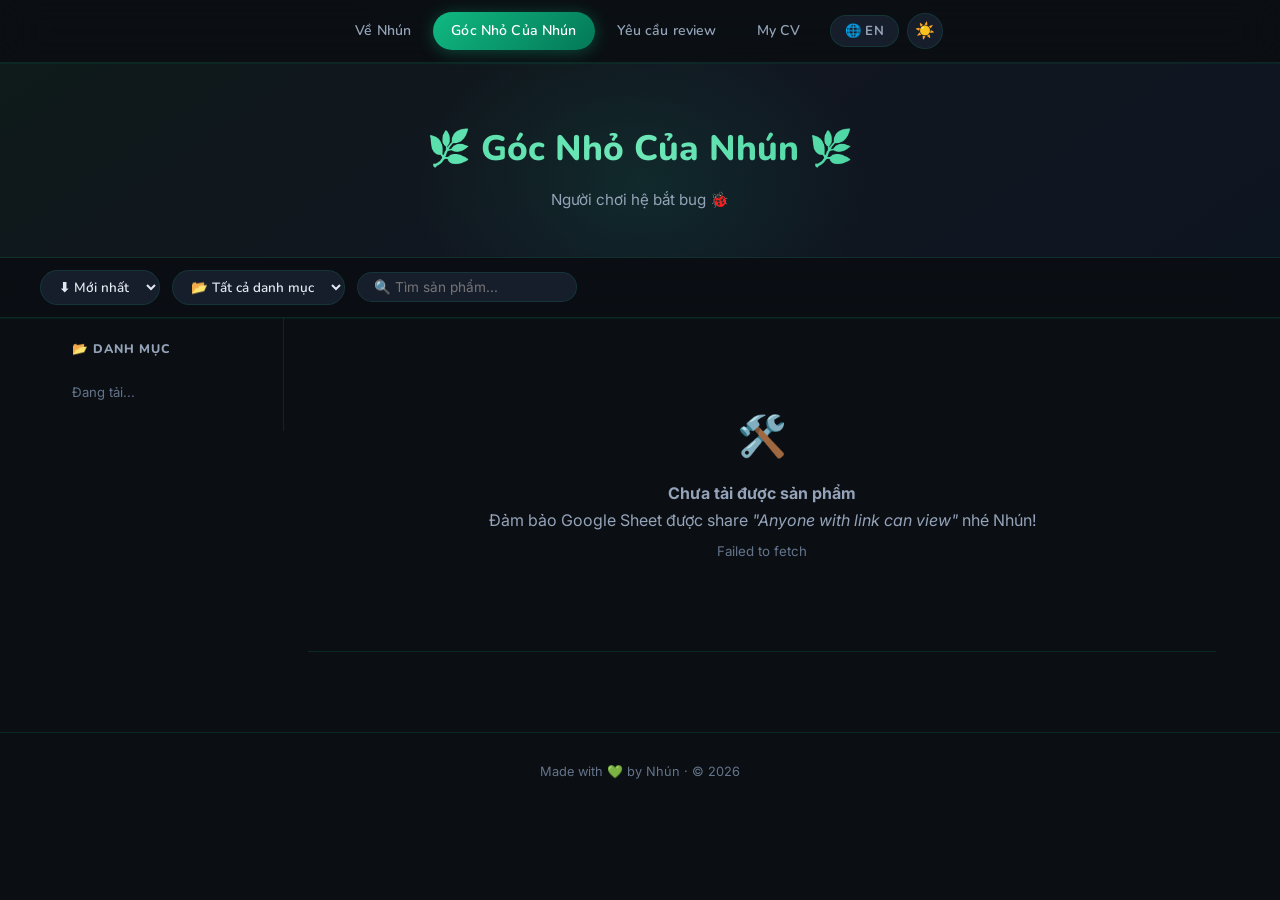
==== commit 6ac86636: "feat: implement pagination for product grid with dynamic controls and state management" ====
--- a/goc-nho.html
+++ b/goc-nho.html
@@ -66,6 +66,7 @@
                 data-en="😅 No matching products found">
                 😅 Không tìm thấy sản phẩm phù hợp
             </p>
+            <div id="paginationBar" class="pagination-bar"></div>
         </main>
     </div>
 
--- a/assets/css/goc-nho.css
+++ b/assets/css/goc-nho.css
@@ -650,4 +650,93 @@
     box-shadow: 0 4px 16px rgba(16, 185, 129, 0.3);
 }
 .rr-submit-btn:hover:not(:disabled) { opacity: 0.88; transform: translateY(-1px); box-shadow: 0 6px 24px rgba(16, 185, 129, 0.4); }
-.rr-submit-btn:disabled { opacity: 0.5; cursor: not-allowed; }+.rr-submit-btn:disabled { opacity: 0.5; cursor: not-allowed; }
+
+/* ===================================================
+   PAGINATION BAR
+   =================================================== */
+.pagination-bar {
+    display: flex;
+    align-items: center;
+    justify-content: space-between;
+    flex-wrap: wrap;
+    gap: 10px;
+    margin-top: 28px;
+    padding: 14px 4px 6px;
+    border-top: 1px solid var(--border);
+}
+
+.pg-info {
+    font-family: 'Nunito', sans-serif;
+    font-size: 0.8rem;
+    font-weight: 600;
+    color: var(--text-muted);
+    letter-spacing: 0.02em;
+}
+
+.pg-controls {
+    display: flex;
+    align-items: center;
+    gap: 4px;
+}
+
+.pg-btn {
+    font-family: 'Nunito', sans-serif;
+    font-size: 0.82rem;
+    font-weight: 700;
+    color: var(--text-muted);
+    background: var(--bg-card2);
+    border: 1px solid var(--border);
+    border-radius: 8px;
+    padding: 5px 11px;
+    min-width: 34px;
+    height: 34px;
+    cursor: pointer;
+    display: inline-flex;
+    align-items: center;
+    justify-content: center;
+    transition: background 0.18s, border-color 0.18s, color 0.18s, transform 0.12s;
+    line-height: 1;
+}
+
+.pg-btn:hover:not(:disabled):not(.active) {
+    background: var(--green-100);
+    border-color: var(--accent);
+    color: var(--accent2);
+    transform: translateY(-1px);
+}
+
+.pg-btn.active {
+    background: linear-gradient(135deg, var(--accent), var(--green-700));
+    border-color: var(--accent);
+    color: #fff;
+    box-shadow: 0 4px 14px rgba(16, 185, 129, 0.35);
+    cursor: default;
+}
+
+.pg-btn:disabled {
+    opacity: 0.35;
+    cursor: not-allowed;
+}
+
+.pg-btn.pg-nav {
+    padding: 5px 14px;
+    font-size: 0.82rem;
+}
+
+.pg-ellipsis {
+    font-size: 0.9rem;
+    color: var(--text-muted);
+    padding: 0 4px;
+    user-select: none;
+}
+
+@media (max-width: 640px) {
+    .pagination-bar {
+        justify-content: center;
+        flex-direction: column;
+        align-items: center;
+        gap: 8px;
+    }
+    .pg-btn { min-width: 30px; height: 30px; font-size: 0.78rem; }
+}
